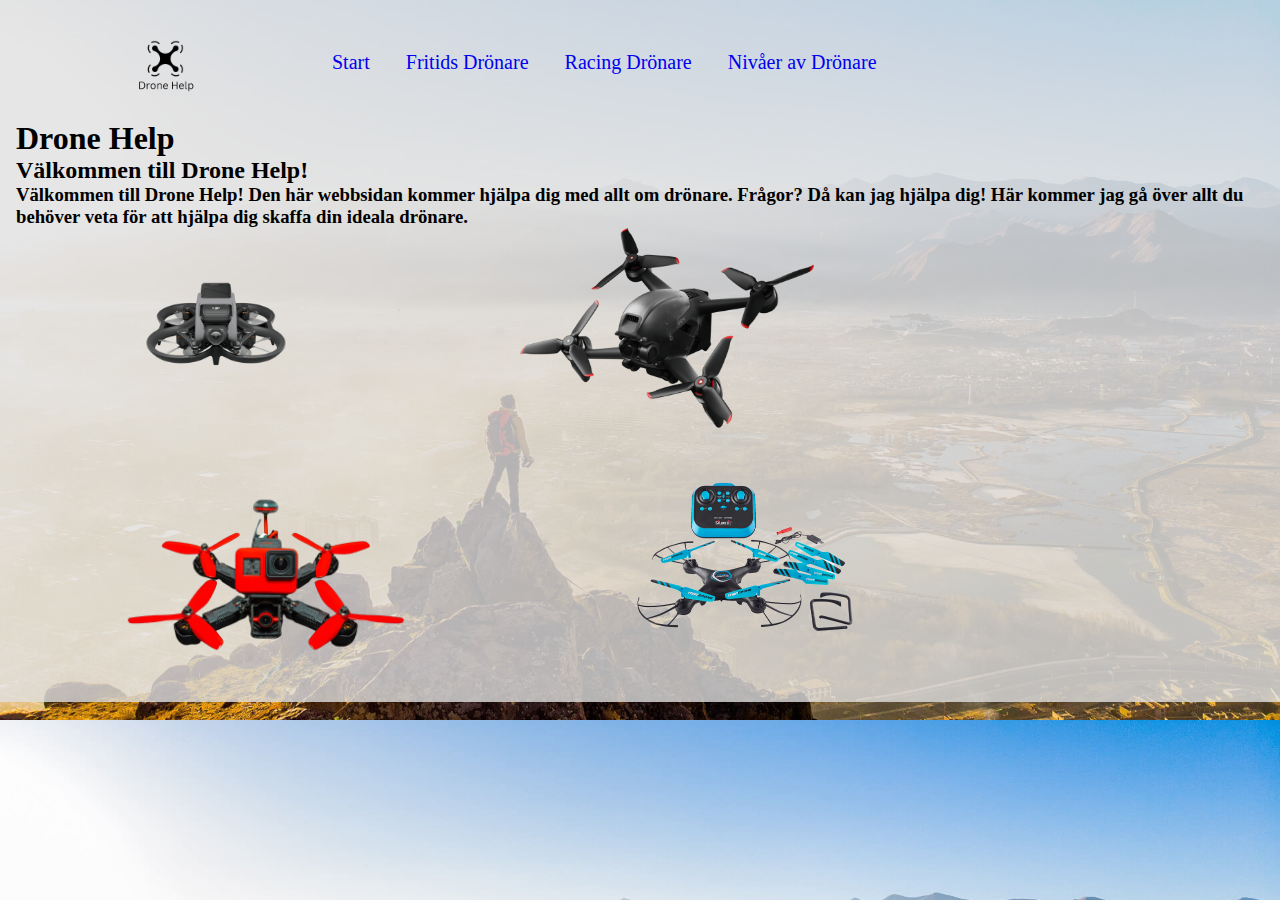
==== index.html @ 10d6d05f "yes" ====
<!DOCTYPE html>
<html lang="en">
<head>
    <meta charset="UTF-8">
    <meta http-equiv="X-UA-Compatible" content="IE=edge">
    <meta name="viewport" content="width=device-width, initial-scale=1.0">
    <title>Drone Help</title>
    <link rel="stylesheet" href="style.css">
    <link rel="shortcut icon" href="a.ico" type="image/x-icon">
</head>


<body>

    <div class="wrapper">

        <nav>
    
            <div class="logo"> 
        
                <img src="./Drone_Help-removebg-preview.png" alt="Drone Help Logo" height="100">
        
            </div>
        
            <div class="menu">
        
                <a href="./index.html" target ="_blank">Start</a>
                <a href="./Fritid.html" target="_blank">Fritids Drönare</a>
                <a href="./Racing.html" target="_blank">Racing Drönare</a>
                <a href="Nivåer.html" target="_blank">Nivåer av Drönare</a>
                
            </div>
        
        </nav>
    
        <h1>Drone Help</h1>
    
        <h2>Välkommen till Drone Help!</h2>
    
        <h3>Välkommen till Drone Help! Den här webbsidan kommer hjälpa dig med allt om drönare. Frågor? Då kan jag hjälpa dig! Här kommer jag gå över allt du behöver veta för att hjälpa dig skaffa din ideala drönare.</h3>
    
       <div class="img">
            <img src="./avata.png" alt="DJI Avata drönaren" height="200">
            <img src="./FPV.png" alt="DJI FPV drönaren" height = 200>
            <img src="./custom-removebg-preview.png" alt="en egenbyggd drönare för filming och racing" height="200">
            <img src="./adrn-removebg-preview.png" alt="Biltemas syma drönare" height="250">
        </div>
    </div>

    
    

</body>

</html>
---- style.css ----
* {
    margin: 0;
    padding: 0;
}

body
{
    
    background-image: url("./Scene.jpg");
    background-size: cover; 
    
}

.wrapper {
    background: rgba(224, 224, 224, 0.8);
    margin: 0;
    padding: 16px 16px;
}

nav
{
    display: flex;
}

nav .menu
{
    margin-top: 35px;
}

nav a
{
    text-decoration: none;
    font-size: 20px;
    padding: 12px 16px;
}

img
{
    
    padding: 0px 100px;
}
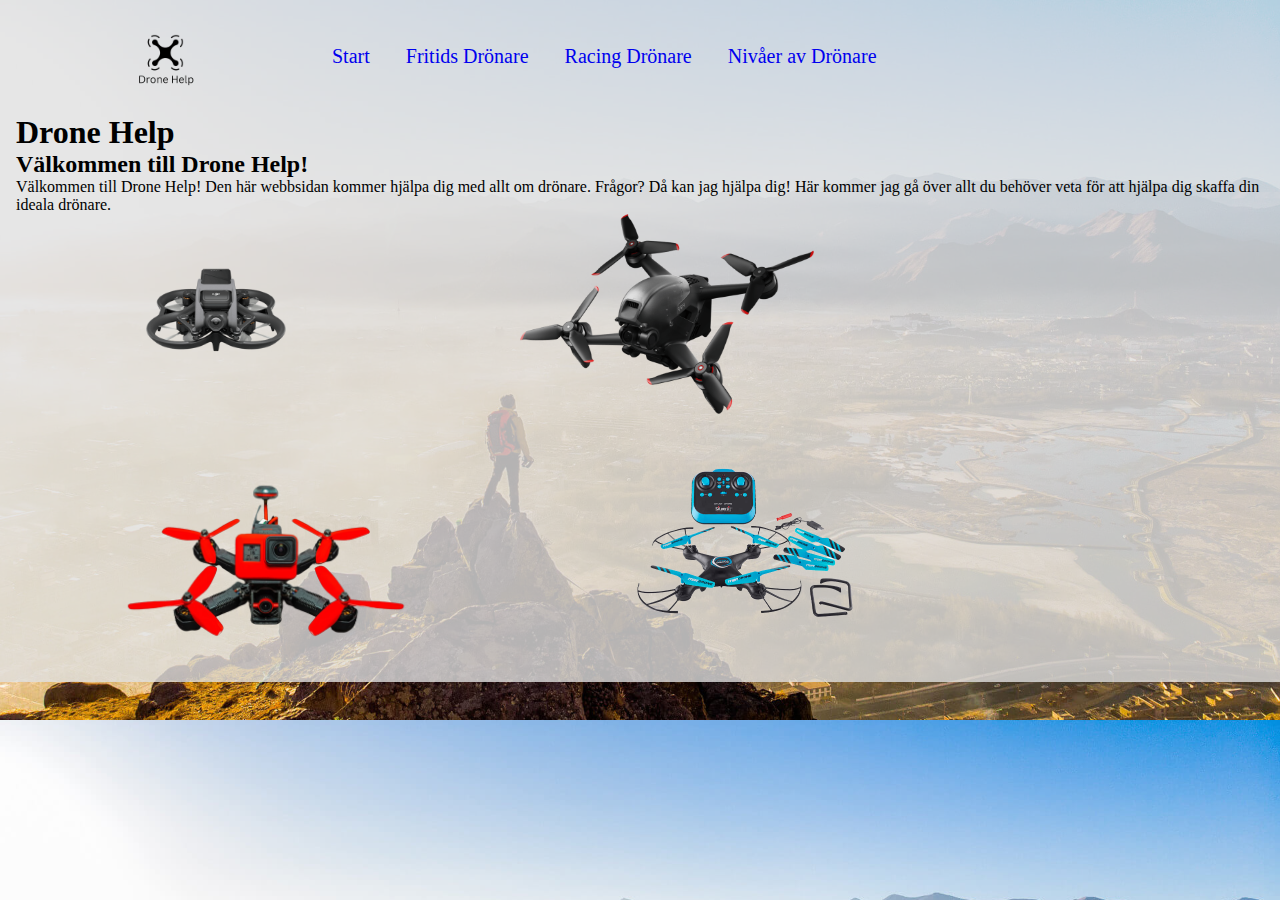
==== commit 0c12879b: "more_content" ====
--- a/index.html
+++ b/index.html
@@ -37,7 +37,7 @@
     
         <h2>Välkommen till Drone Help!</h2>
     
-        <h3>Välkommen till Drone Help! Den här webbsidan kommer hjälpa dig med allt om drönare. Frågor? Då kan jag hjälpa dig! Här kommer jag gå över allt du behöver veta för att hjälpa dig skaffa din ideala drönare.</h3>
+        <p>Välkommen till Drone Help! Den här webbsidan kommer hjälpa dig med allt om drönare. Frågor? Då kan jag hjälpa dig! Här kommer jag gå över allt du behöver veta för att hjälpa dig skaffa din ideala drönare.</p>
     
        <div class="img">
             <img src="./avata.png" alt="DJI Avata drönaren" height="200">
@@ -45,6 +45,7 @@
             <img src="./custom-removebg-preview.png" alt="en egenbyggd drönare för filming och racing" height="200">
             <img src="./adrn-removebg-preview.png" alt="Biltemas syma drönare" height="250">
         </div>
+        
     </div>
 
     
--- a/style.css
+++ b/style.css
@@ -14,7 +14,7 @@
 .wrapper {
     background: rgba(224, 224, 224, 0.8);
     margin: 0;
-    padding: 16px 16px;
+    padding: 10px 16px;
 }
 
 nav
@@ -39,3 +39,13 @@
     
     padding: 0px 100px;
 }
+
+h1 + p 
+{
+   margin-top: 20px;
+}
+
+p + h1
+{
+    margin-top: 20px;
+}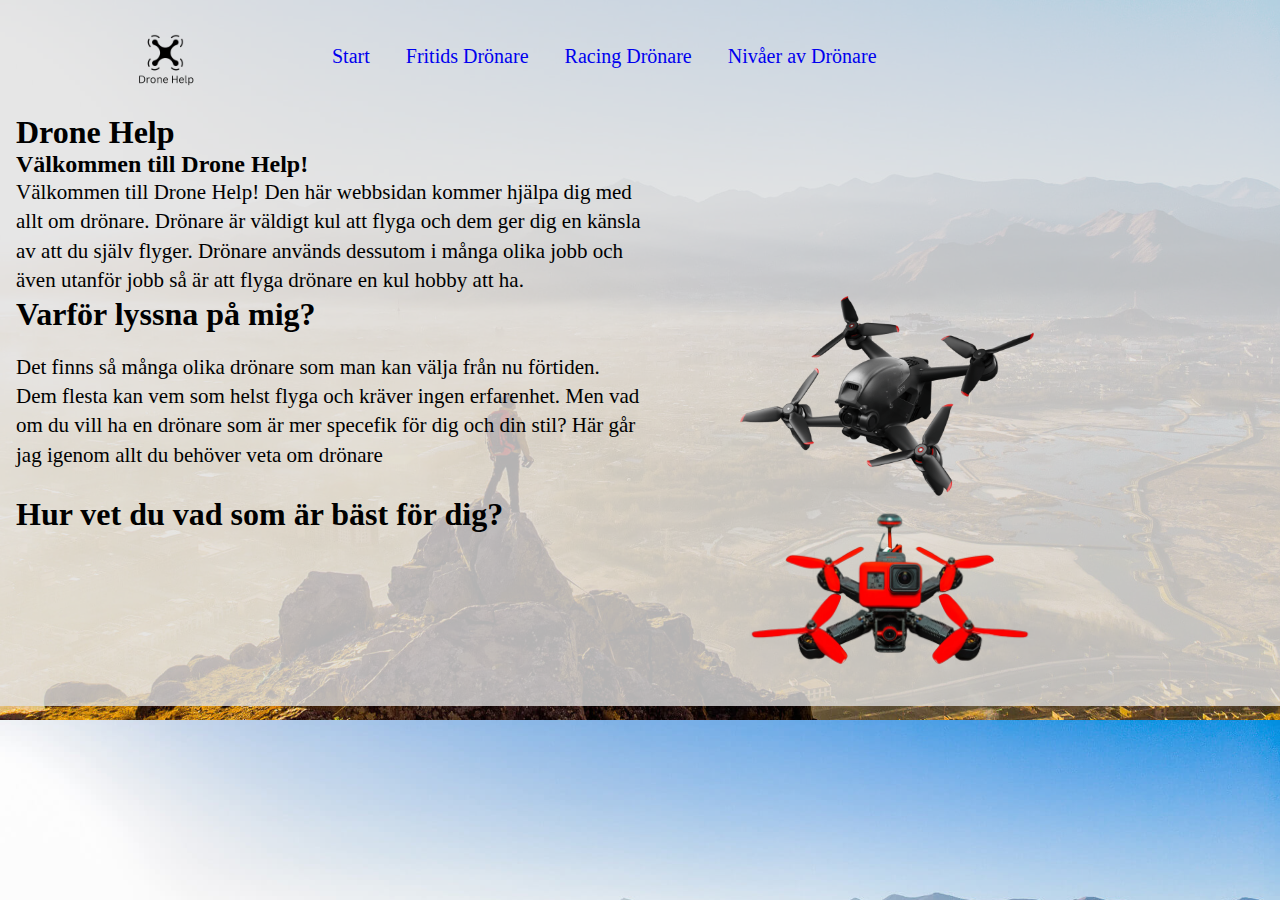
==== commit 7a0bfa2c: "more_content" ====
--- a/index.html
+++ b/index.html
@@ -32,23 +32,43 @@
             </div>
         
         </nav>
-    
+
         <h1>Drone Help</h1>
     
         <h2>Välkommen till Drone Help!</h2>
     
-        <p>Välkommen till Drone Help! Den här webbsidan kommer hjälpa dig med allt om drönare. Frågor? Då kan jag hjälpa dig! Här kommer jag gå över allt du behöver veta för att hjälpa dig skaffa din ideala drönare.</p>
+        <p>Välkommen till Drone Help! Den här webbsidan kommer hjälpa dig med allt om drönare. Drönare är väldigt kul att flyga och dem ger dig en känsla av att du själv flyger. Drönare används dessutom i många olika jobb och även utanför jobb så är att flyga drönare en kul hobby att ha.</p>
+               
+        <main>
+
+            
+            <article>
+
+                <h1>Varför lyssna på mig?</h1>
+                <p>Det finns så många olika drönare som man kan välja från nu förtiden. Dem flesta kan vem som helst flyga och kräver ingen erfarenhet. Men vad om du vill ha en drönare som är mer specefik för dig och din stil? Här går jag igenom allt du behöver veta om drönare </p>
+
+            </article>
+
+            <img src="./FPV.png" alt="DJI FPV drönaren" height = 200>
+
+            <article>
+                <h1>Hur vet du vad som är bäst för dig?</h1>
+                <p></p>
+            </article>
+                
+            <img src="./custom-removebg-preview.png" alt="en egenbyggd drönare för filming och racing" height="200">
+                    
+                    
+                    
+                
+            
+        
     
-       <div class="img">
-            <img src="./avata.png" alt="DJI Avata drönaren" height="200">
-            <img src="./FPV.png" alt="DJI FPV drönaren" height = 200>
-            <img src="./custom-removebg-preview.png" alt="en egenbyggd drönare för filming och racing" height="200">
-            <img src="./adrn-removebg-preview.png" alt="Biltemas syma drönare" height="250">
-        </div>
-        
+       
+
     </div>
 
-    
+    </main>
     
 
 </body>
--- a/style.css
+++ b/style.css
@@ -3,12 +3,11 @@
     padding: 0;
 }
 
-body
-{
-    
+body {
+
     background-image: url("./Scene.jpg");
-    background-size: cover; 
-    
+    background-size: cover;
+
 }
 
 .wrapper {
@@ -17,35 +16,40 @@
     padding: 10px 16px;
 }
 
-nav
-{
+nav {
     display: flex;
 }
 
-nav .menu
-{
+nav .menu {
     margin-top: 35px;
 }
 
-nav a
-{
+nav a {
     text-decoration: none;
     font-size: 20px;
     padding: 12px 16px;
 }
 
-img
-{
-    
+main {
+    display: grid;
+    grid-template-columns: 1fr 1fr;
+}
+
+img {
+
     padding: 0px 100px;
 }
 
-h1 + p 
-{
-   margin-top: 20px;
+p {
+    max-width: 60ch;
+    font-size: 21px;
+    line-height: 1.4;
 }
 
-p + h1
-{
+h1+p {
+    margin-top: 20px;
+}
+
+p+h1 {
     margin-top: 20px;
 }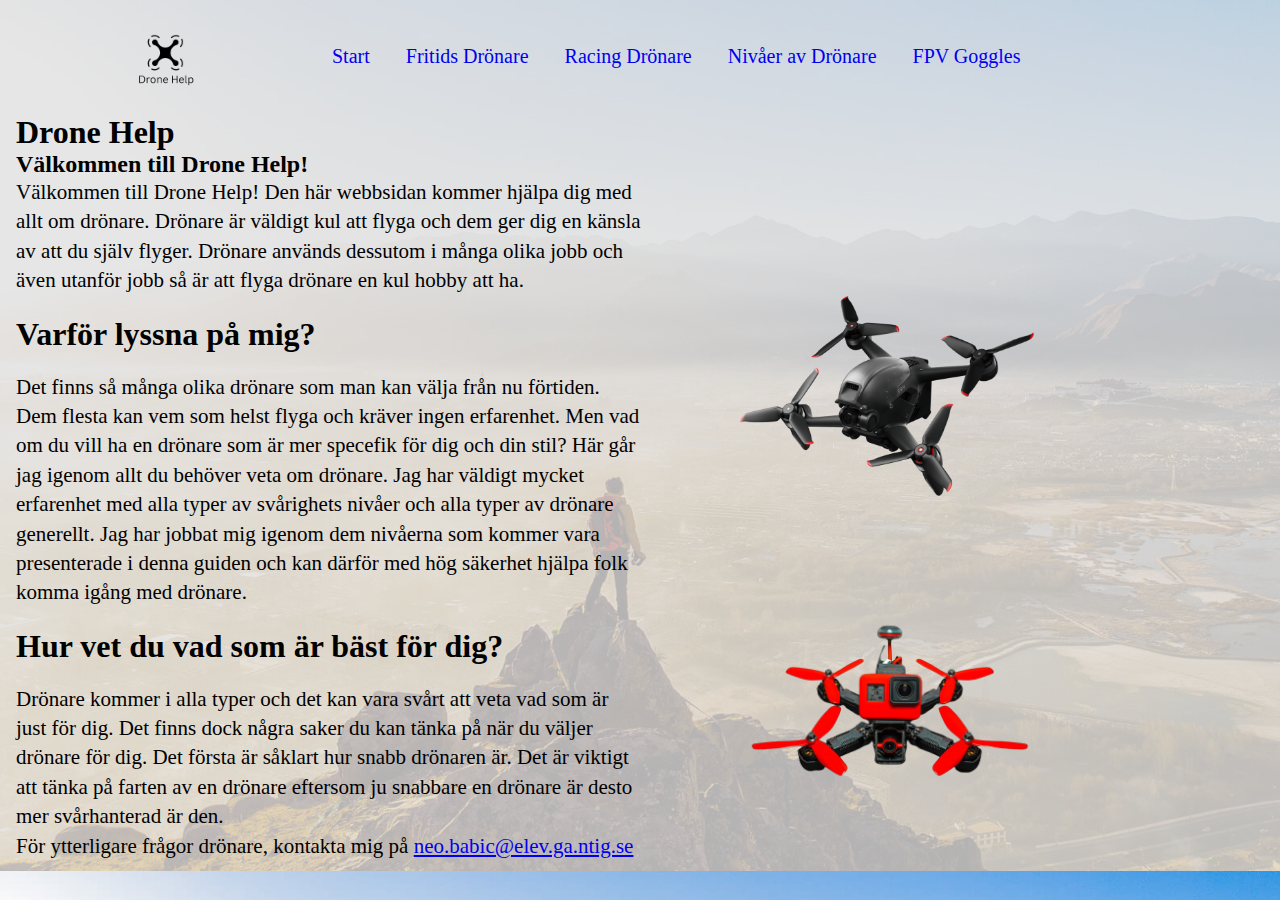
==== commit 2a3a9438: "NY_SIDA" ====
--- a/index.html
+++ b/index.html
@@ -28,6 +28,7 @@
                 <a href="./Fritid.html" target="_blank">Fritids Drönare</a>
                 <a href="./Racing.html" target="_blank">Racing Drönare</a>
                 <a href="Nivåer.html" target="_blank">Nivåer av Drönare</a>
+                <a href="FPV.html" target="_blank">FPV Goggles</a>
                 
             </div>
         
@@ -45,7 +46,7 @@
             <article>
 
                 <h1>Varför lyssna på mig?</h1>
-                <p>Det finns så många olika drönare som man kan välja från nu förtiden. Dem flesta kan vem som helst flyga och kräver ingen erfarenhet. Men vad om du vill ha en drönare som är mer specefik för dig och din stil? Här går jag igenom allt du behöver veta om drönare </p>
+                <p>Det finns så många olika drönare som man kan välja från nu förtiden. Dem flesta kan vem som helst flyga och kräver ingen erfarenhet. Men vad om du vill ha en drönare som är mer specefik för dig och din stil? Här går jag igenom allt du behöver veta om drönare. Jag har väldigt mycket erfarenhet med alla typer av svårighets nivåer och alla typer av drönare generellt. Jag har jobbat mig igenom dem nivåerna som kommer vara presenterade i denna guiden och kan därför med hög säkerhet hjälpa folk komma igång med drönare. </p>
 
             </article>
 
@@ -53,7 +54,7 @@
 
             <article>
                 <h1>Hur vet du vad som är bäst för dig?</h1>
-                <p></p>
+                <p>Drönare kommer i alla typer och det kan vara svårt att veta vad som är just för dig. Det finns dock några saker du kan tänka på när du väljer drönare för dig. Det första är såklart hur snabb drönaren är. Det är viktigt att tänka på farten av en drönare eftersom ju snabbare en drönare är desto mer svårhanterad är den. </p>
             </article>
                 
             <img src="./custom-removebg-preview.png" alt="en egenbyggd drönare för filming och racing" height="200">
@@ -63,11 +64,11 @@
                 
             
         
-    
+            <p>För ytterligare frågor drönare, kontakta mig på <a href="mailto:neo.babic@elev.ga.ntig.se">neo.babic@elev.ga.ntig.se</a>  </p>
        
 
     </div>
-
+        
     </main>
     
 
--- a/style.css
+++ b/style.css
@@ -52,4 +52,8 @@
 
 p+h1 {
     margin-top: 20px;
+}
+article
+{
+    margin-top: 20px;
 }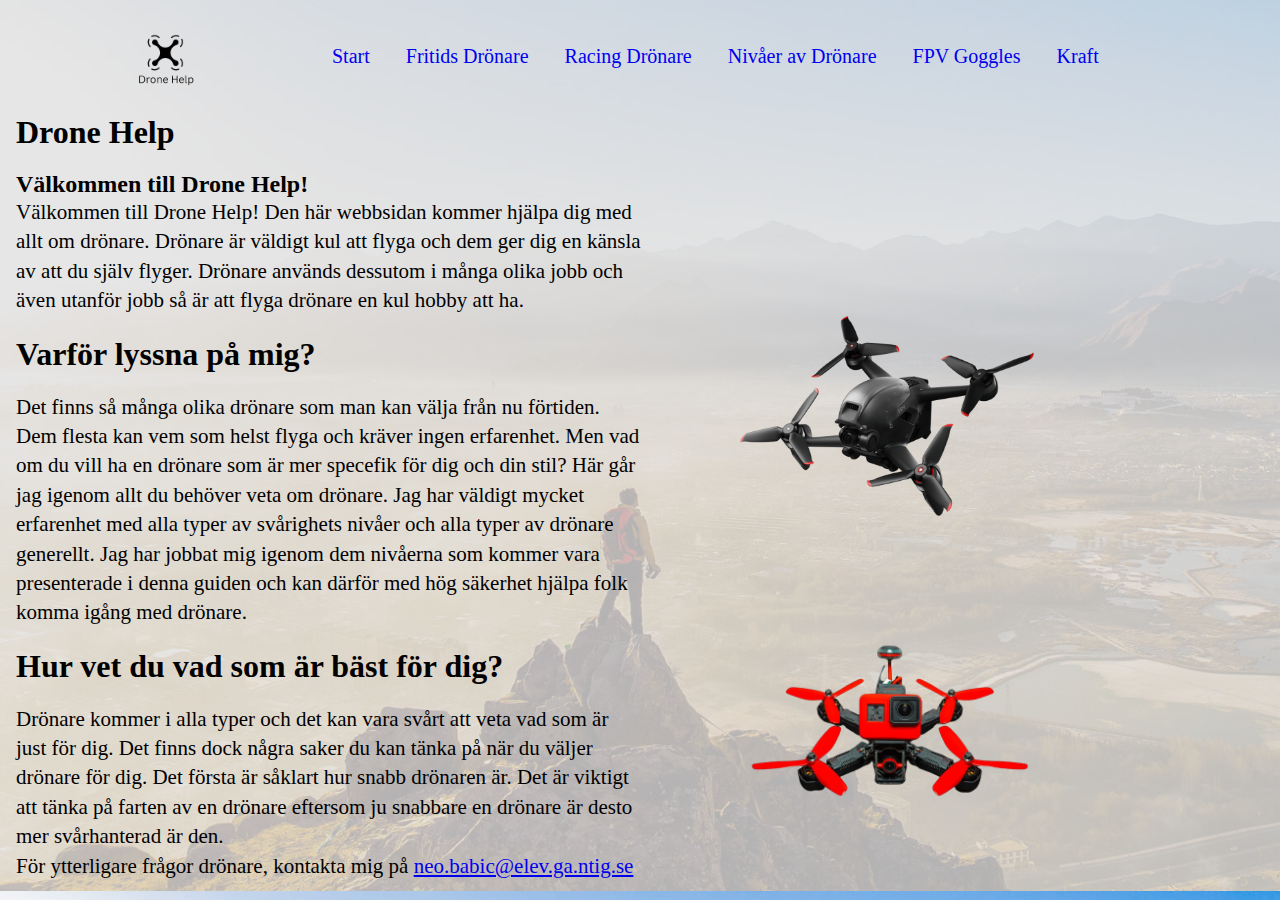
==== commit 82f96ea1: "Sista sidan. mer bilder. mer text" ====
--- a/index.html
+++ b/index.html
@@ -29,7 +29,7 @@
                 <a href="./Racing.html" target="_blank">Racing Drönare</a>
                 <a href="Nivåer.html" target="_blank">Nivåer av Drönare</a>
                 <a href="FPV.html" target="_blank">FPV Goggles</a>
-                
+                <a href="Kraft.html" target="_blank">Kraft</a>
             </div>
         
         </nav>
@@ -70,7 +70,7 @@
     </div>
         
     </main>
-    
+        
 
 </body>
 
--- a/style.css
+++ b/style.css
@@ -56,4 +56,11 @@
 article
 {
     margin-top: 20px;
+}
+h1+h2 {
+margin-top: 20px;
+}
+p+p
+{
+    margin-top: 20px;
 }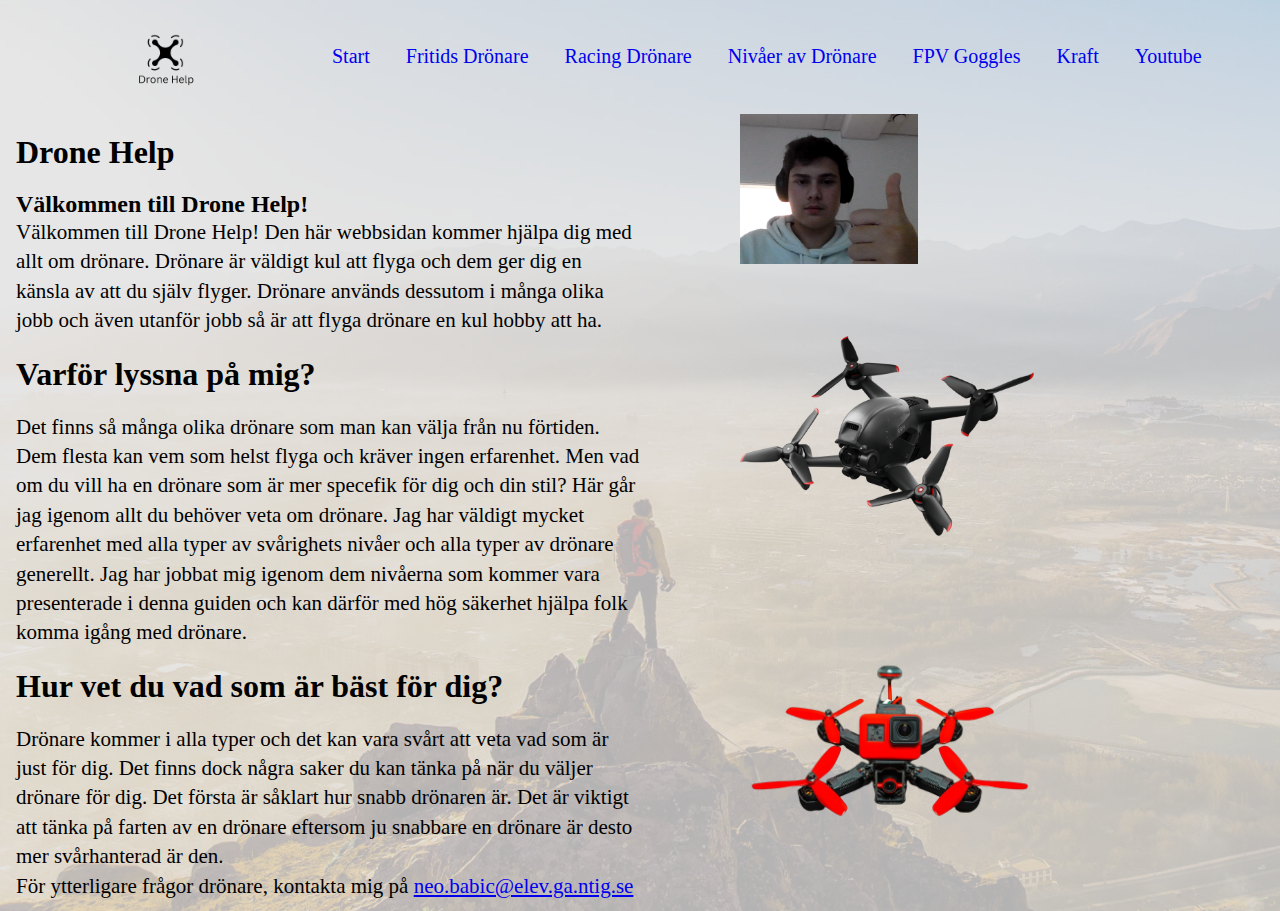
==== commit 4253211d: "bing qi ling" ====
--- a/index.html
+++ b/index.html
@@ -30,19 +30,31 @@
                 <a href="Nivåer.html" target="_blank">Nivåer av Drönare</a>
                 <a href="FPV.html" target="_blank">FPV Goggles</a>
                 <a href="Kraft.html" target="_blank">Kraft</a>
+                <a href="https://www.youtube.com/channel/UC5SRuy6VzxXyWP6Vno7sJfg">Youtube</a>
+
             </div>
         
         </nav>
 
-        <h1>Drone Help</h1>
-    
-        <h2>Välkommen till Drone Help!</h2>
-    
-        <p>Välkommen till Drone Help! Den här webbsidan kommer hjälpa dig med allt om drönare. Drönare är väldigt kul att flyga och dem ger dig en känsla av att du själv flyger. Drönare används dessutom i många olika jobb och även utanför jobb så är att flyga drönare en kul hobby att ha.</p>
+        
                
         <main>
 
+            <article>
+
+                <h1>Drone Help</h1>
+    
+                <h2>Välkommen till Drone Help!</h2>
             
+                <p>Välkommen till Drone Help! Den här webbsidan kommer hjälpa dig med allt om drönare. Drönare  är väldigt kul att flyga och dem ger dig en känsla av att du själv flyger. Drönare används  dessutom i många olika jobb och även utanför jobb så är att flyga drönare en kul hobby att ha.
+                </p>
+            </article>
+                <div class="neo">
+
+                    <img src="./neo.png" alt="neo" height="150">
+                    
+
+                </div>
             <article>
 
                 <h1>Varför lyssna på mig?</h1>
@@ -66,7 +78,7 @@
         
             <p>För ytterligare frågor drönare, kontakta mig på <a href="mailto:neo.babic@elev.ga.ntig.se">neo.babic@elev.ga.ntig.se</a>  </p>
        
-
+            
     </div>
         
     </main>
--- a/style.css
+++ b/style.css
@@ -63,4 +63,10 @@
 p+p
 {
     margin-top: 20px;
+}
+.Products1{
+    font-size: 20px;
+}
+.Products1{
+
 }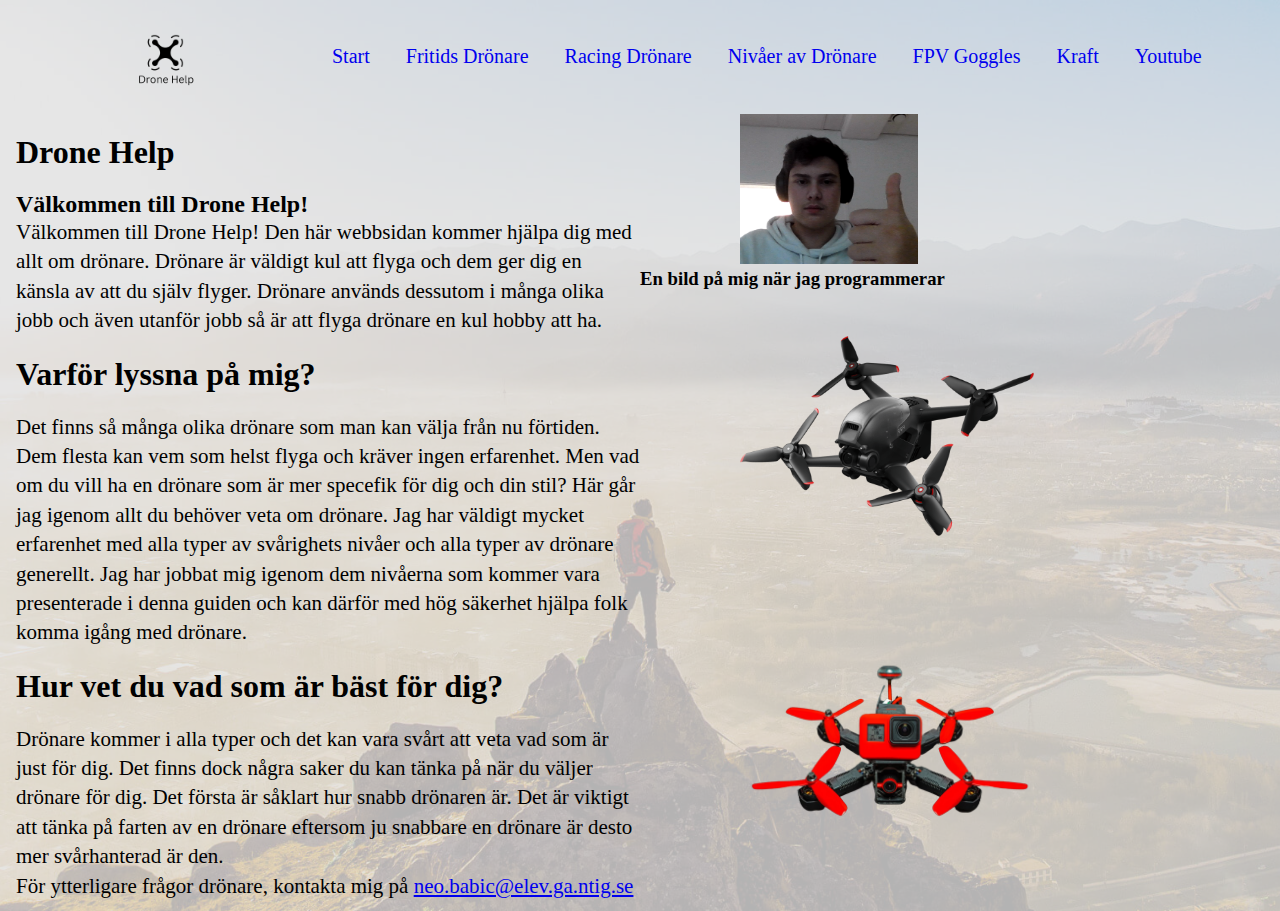
==== commit 043ee949: "yes" ====
--- a/index.html
+++ b/index.html
@@ -48,13 +48,21 @@
             
                 <p>Välkommen till Drone Help! Den här webbsidan kommer hjälpa dig med allt om drönare. Drönare  är väldigt kul att flyga och dem ger dig en känsla av att du själv flyger. Drönare används  dessutom i många olika jobb och även utanför jobb så är att flyga drönare en kul hobby att ha.
                 </p>
+
             </article>
+
                 <div class="neo">
 
-                    <img src="./neo.png" alt="neo" height="150">
-                    
+                     <div class="neo_bild">
+                        <img src="./neo.png" alt="neo" height="150">
+                    </div>
+
+                    <div class="neo_text">
+                        <h3>En bild på mig när jag programmerar</h3>
+                    </div>
 
                 </div>
+
             <article>
 
                 <h1>Varför lyssna på mig?</h1>
@@ -71,10 +79,8 @@
                 
             <img src="./custom-removebg-preview.png" alt="en egenbyggd drönare för filming och racing" height="200">
                     
+                
                     
-                    
-                
-            
         
             <p>För ytterligare frågor drönare, kontakta mig på <a href="mailto:neo.babic@elev.ga.ntig.se">neo.babic@elev.ga.ntig.se</a>  </p>
        
--- a/style.css
+++ b/style.css
@@ -69,4 +69,4 @@
 }
 .Products1{
 
-}+}
